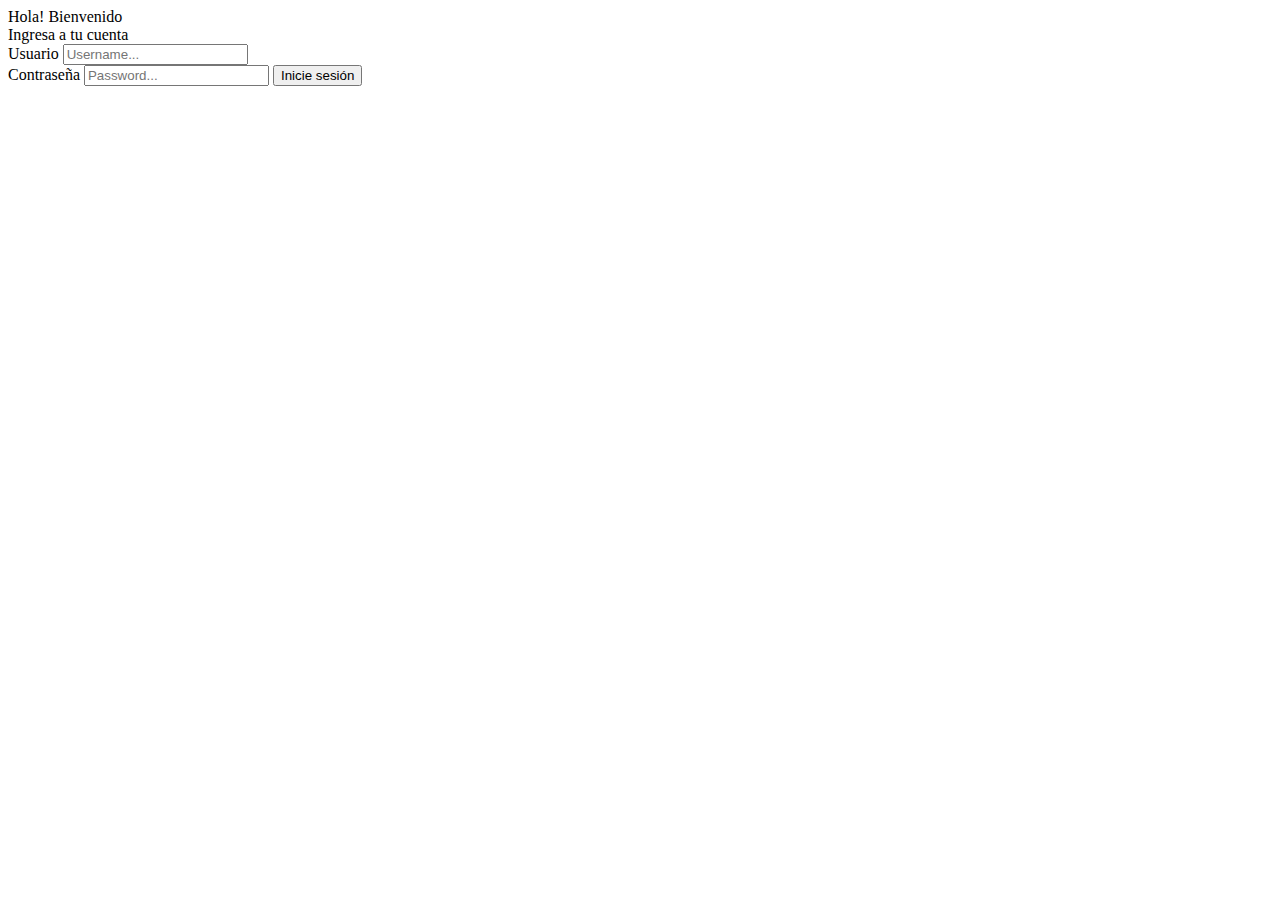
==== index.html @ a0ab3ec8 "inicio de sesion" ====
<!DOCTYPE html>
<html lang="en">

<head>
    <meta charset="UTF-8">
    <meta name="viewport" content="width=device-width, initial-scale=1.0">
    <title>Cajero automático</title>
    <link rel="stylesheet" href="style.css">
</head>

<body>
    <header>
        <div>Hola! Bienvenido</div>
        <div>Ingresa a tu cuenta</div>
    </header>
    <main>
        <label for="username">Usuario</label>
        <input type="text" id="userInput" placeholder="Username...">
        <br>
        <label for="password">Contraseña</label>
        <input type="password" id="passInput" placeholder="Password...">
        <button id="btnEnviar">Inicie sesión</button>
    </main>

    <script src="app.js"></script>
    <script src="bd.js"></script>
</body>

</html>
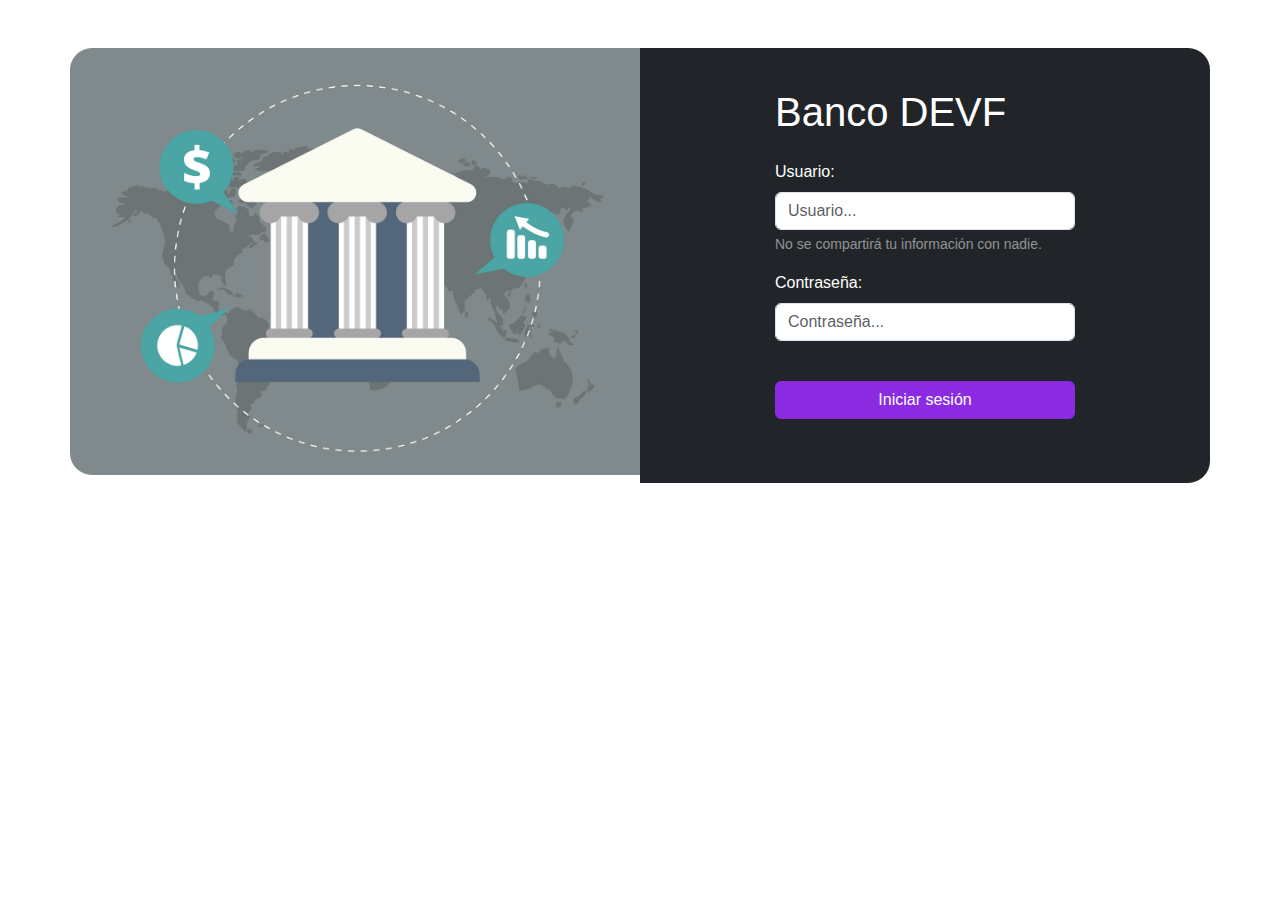
==== commit 7f684603: "Bootstrap" ====
--- a/index.html
+++ b/index.html
@@ -6,22 +6,43 @@
     <meta name="viewport" content="width=device-width, initial-scale=1.0">
     <title>Cajero automático</title>
     <link rel="stylesheet" href="style.css">
+    <link rel="stylesheet" href="https://cdn.jsdelivr.net/npm/bootstrap-icons@1.11.3/font/bootstrap-icons.min.css">
+    <link href="https://cdn.jsdelivr.net/npm/bootstrap@5.3.3/dist/css/bootstrap.min.css" rel="stylesheet"
+        integrity="sha384-QWTKZyjpPEjISv5WaRU9OFeRpok6YctnYmDr5pNlyT2bRjXh0JMhjY6hW+ALEwIH" crossorigin="anonymous">
 </head>
 
 <body>
-    <header>
-        <div>Hola! Bienvenido</div>
-        <div>Ingresa a tu cuenta</div>
-    </header>
-    <main>
-        <label for="username">Usuario</label>
-        <input type="text" id="userInput" placeholder="Username...">
-        <br>
-        <label for="password">Contraseña</label>
-        <input type="password" id="passInput" placeholder="Password...">
-        <button id="btnEnviar">Inicie sesión</button>
-    </main>
 
+    <!-- Formulario Log In -->
+    <div class="container">
+        <div class="row mt-5">
+            <div class="col-12 col-md-6 bg-bank rounded-start-lg" style="height: 427px;">
+            </div>
+            <div class="col-12 col-md-6 bg-dark rounded-end-lg py-4">
+                <div class="mx-auto" style="max-width: 300px;">
+                    <h1 class="text-white mt-3">Banco DEVF</h1>
+                    <form class="text-white py-3">
+                        <div class="mb-3">
+                            <label for="exampleInputEmail1" class="form-label">Usuario:</label>
+                            <input type="text" class="form-control" id="userInput" placeholder="Usuario...">
+                            <div id="emailHelp" class="form-text text-white-50">No se compartirá tu información con nadie.</div>
+                        </div>
+                        <div class="mb-3">
+                            <label for="exampleInputPassword1" class="form-label">Contraseña:</label>
+                            <input type="password" class="form-control" id="passInput" placeholder="Contraseña...">
+                        </div>
+                
+                        <button type="submit" class="btn btn-violet w-100 my-4" id="btnEnviar">Iniciar sesión</button>
+                    </form>
+                </div>
+            </div>
+        </div>
+    </div>
+
+    
+    <script src="https://cdn.jsdelivr.net/npm/bootstrap@5.3.3/dist/js/bootstrap.bundle.min.js"
+        integrity="sha384-YvpcrYf0tY3lHB60NNkmXc5s9fDVZLESaAA55NDzOxhy9GkcIdslK1eN7N6jIeHz"
+        crossorigin="anonymous"></script>
     <script src="app.js"></script>
     <script src="bd.js"></script>
 </body>
--- a/style.css
+++ b/style.css
@@ -0,0 +1,34 @@
+* {
+    margin: 0;
+    padding: 0;
+    box-sizing: border-box;
+    text-decoration: none;
+    font-family: sans-serif;
+    list-style: none;
+}
+
+.fs-7{
+    font-size: 10px;
+}
+
+.bg-bank{
+    background-image: url(./images/bank-log-in.png);
+    background-position: center center;
+    background-size: cover;
+    background-repeat: no-repeat;
+}
+
+.btn-violet{
+    background-color: blueviolet!important;
+    border-color: blueviolet!important;
+    color: white!important;
+}
+
+.rounded-start-lg {
+    border-bottom-left-radius: 1.375rem !important;
+    border-top-left-radius: 1.375rem !important;
+}
+.rounded-end-lg {
+    border-bottom-right-radius: 1.375rem !important;
+    border-top-right-radius: 1.375rem !important;
+}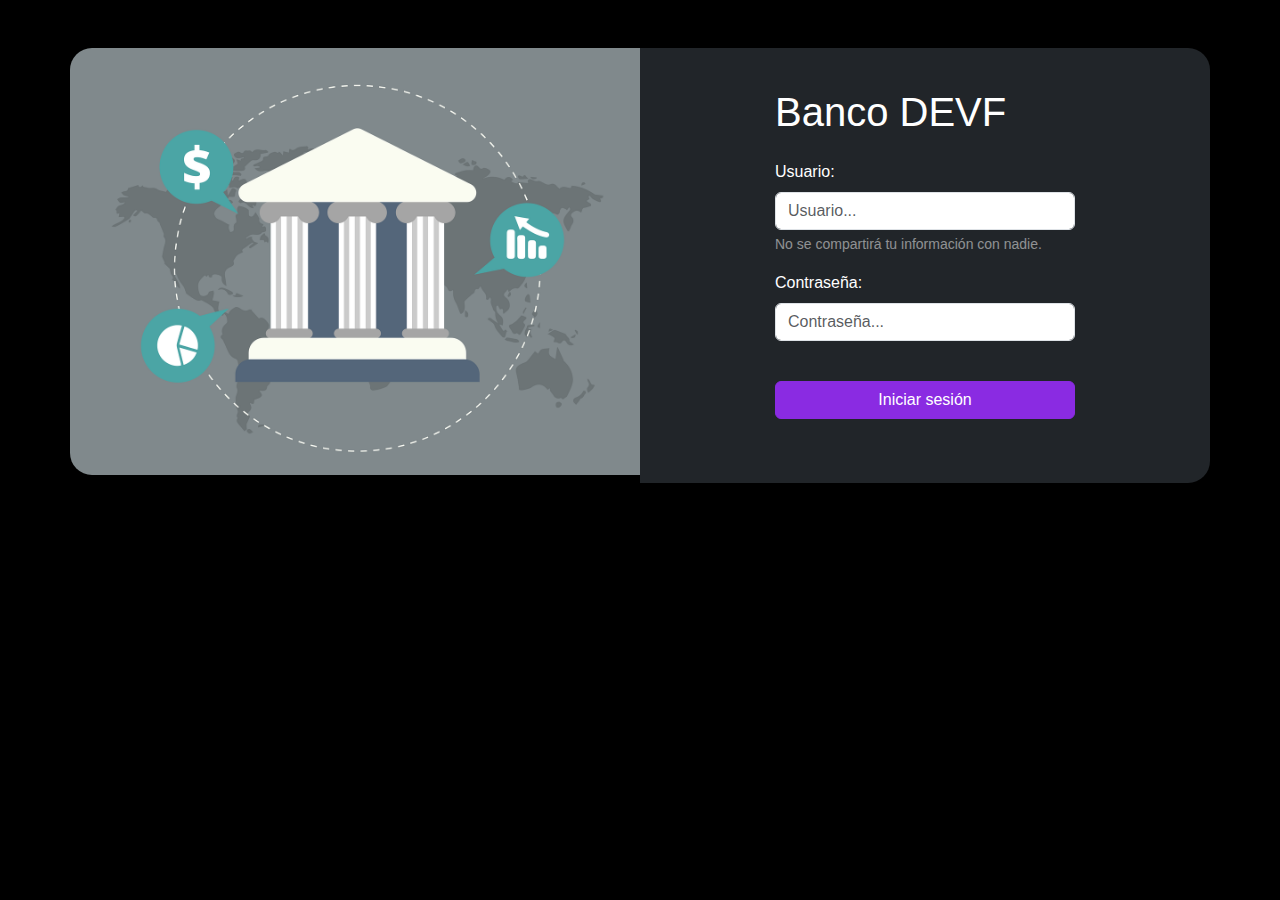
==== commit e7571b70: "depositar y retirar" ====
--- a/index.html
+++ b/index.html
@@ -31,7 +31,6 @@
                             <label for="exampleInputPassword1" class="form-label">Contraseña:</label>
                             <input type="password" class="form-control" id="passInput" placeholder="Contraseña...">
                         </div>
-                
                         <button type="submit" class="btn btn-violet w-100 my-4" id="btnEnviar">Iniciar sesión</button>
                     </form>
                 </div>
@@ -39,12 +38,13 @@
         </div>
     </div>
 
-    
+    <script src="bd.js"></script>
+    <script src="app.js"></script>
     <script src="https://cdn.jsdelivr.net/npm/bootstrap@5.3.3/dist/js/bootstrap.bundle.min.js"
         integrity="sha384-YvpcrYf0tY3lHB60NNkmXc5s9fDVZLESaAA55NDzOxhy9GkcIdslK1eN7N6jIeHz"
         crossorigin="anonymous"></script>
-    <script src="app.js"></script>
-    <script src="bd.js"></script>
+    
+   
 </body>
 
 </html>--- a/style.css
+++ b/style.css
@@ -7,28 +7,78 @@
     list-style: none;
 }
 
-.fs-7{
+body {
+    margin: 0% !important;
+    padding: 0% !important;
+    color: white !important;
+    background-color: black !important;
+}
+
+.fs-7 {
     font-size: 10px;
 }
 
-.bg-bank{
+.bg-bank {
     background-image: url(./images/bank-log-in.png);
     background-position: center center;
     background-size: cover;
     background-repeat: no-repeat;
 }
 
-.btn-violet{
-    background-color: blueviolet!important;
-    border-color: blueviolet!important;
-    color: white!important;
+.btn-violet {
+    background-color: blueviolet !important;
+    border-color: blueviolet !important;
+    color: white !important;
+}
+
+.btn-funcion {
+    background-color: rgb(11, 159, 36) !important;
+    border-color: rgb(11, 159, 36) !important;
+    color: white !important;
 }
 
 .rounded-start-lg {
     border-bottom-left-radius: 1.375rem !important;
     border-top-left-radius: 1.375rem !important;
 }
+
 .rounded-end-lg {
     border-bottom-right-radius: 1.375rem !important;
     border-top-right-radius: 1.375rem !important;
+}
+
+.btn-lg {
+    margin: 1rem !important;
+    width: 15rem !important;
+}
+
+#bienvenido {
+    color: rgb(3, 77, 168) !important;
+}
+
+#saldoUsuario {
+    color: darkgreen !important;
+}
+
+.ingresoValor {
+    display: flex !important;
+    justify-content: center !important;
+}
+
+.operaciones {
+    display: flex !important;
+    justify-content: center !important;
+}
+
+.btnOperacion {
+    display: flex !important;
+    justify-content: center !important;
+}
+
+#btnPantallaLogOut {
+    padding-top: .25rem !important;
+    padding-bottom: .25rem !important;
+    padding-left: .5rem !important;
+    padding-right: .5rem !important;
+    font-size: .75rem !important;
 }